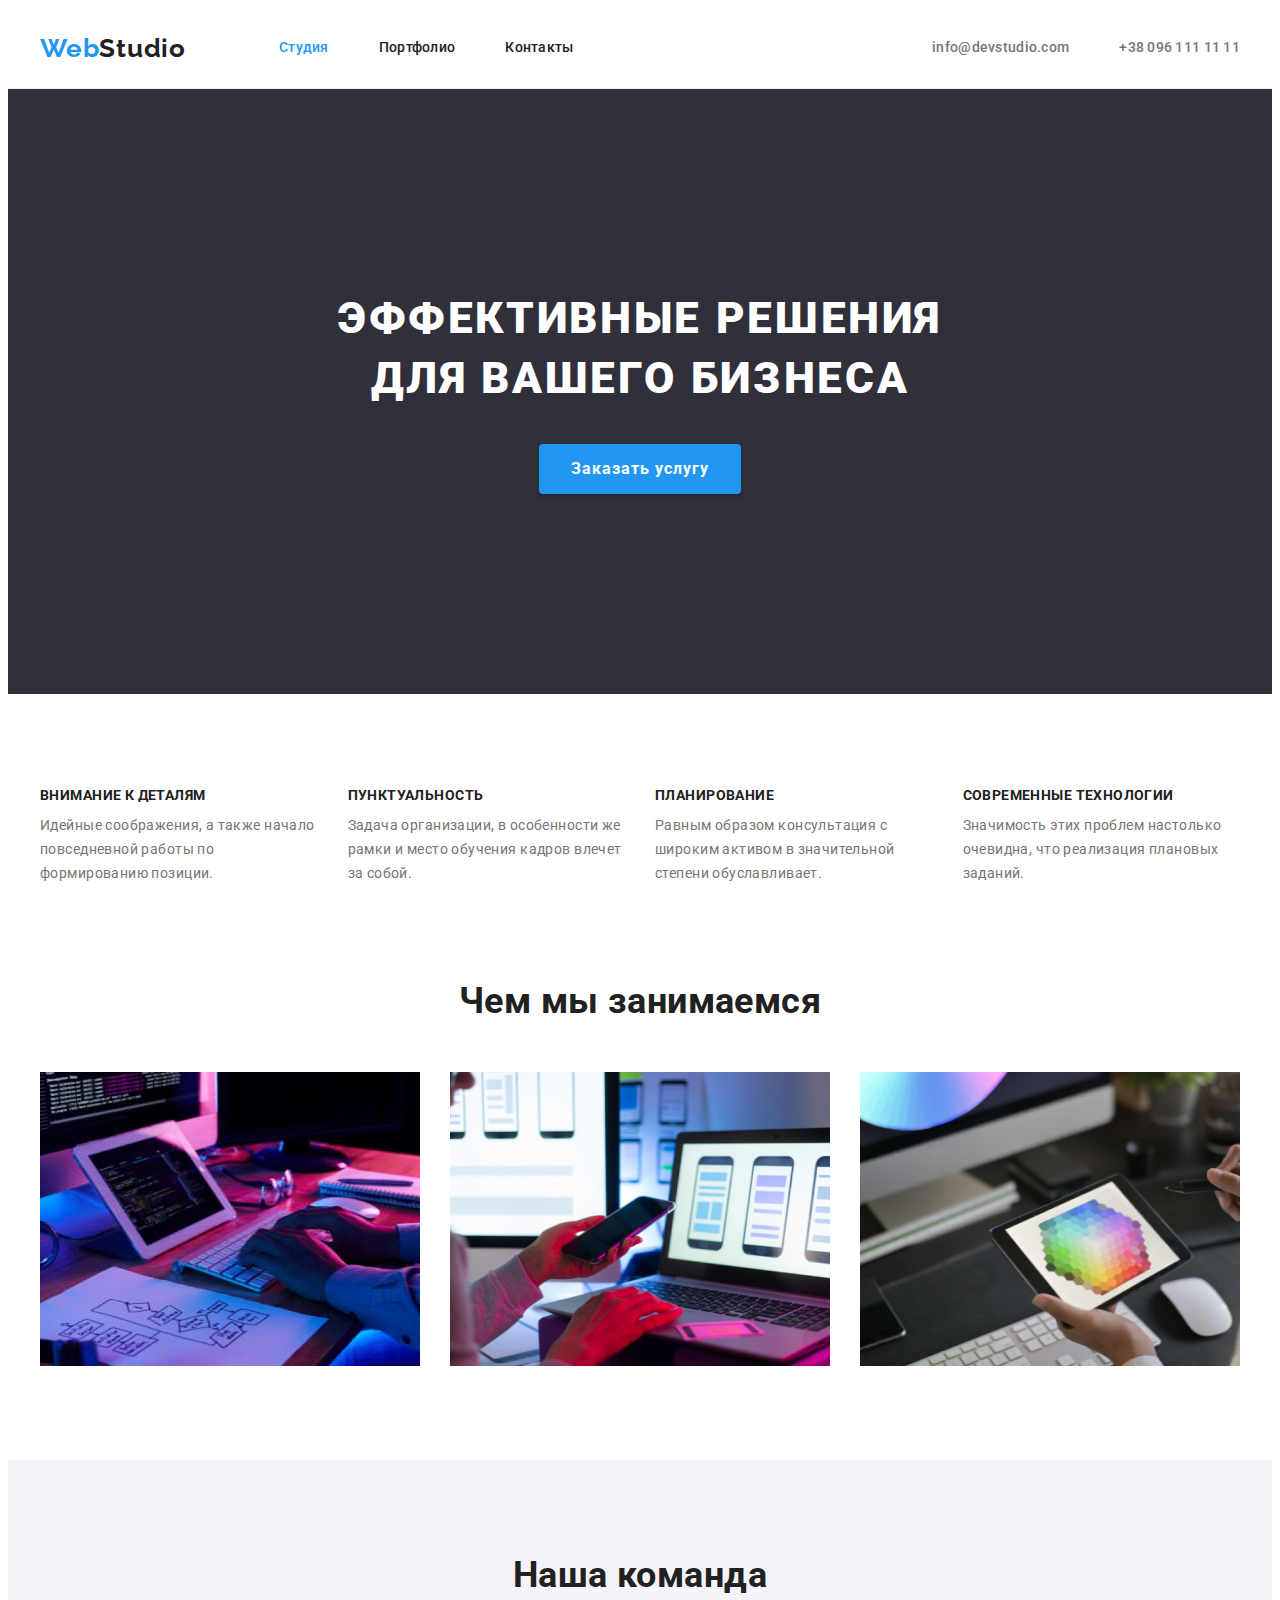
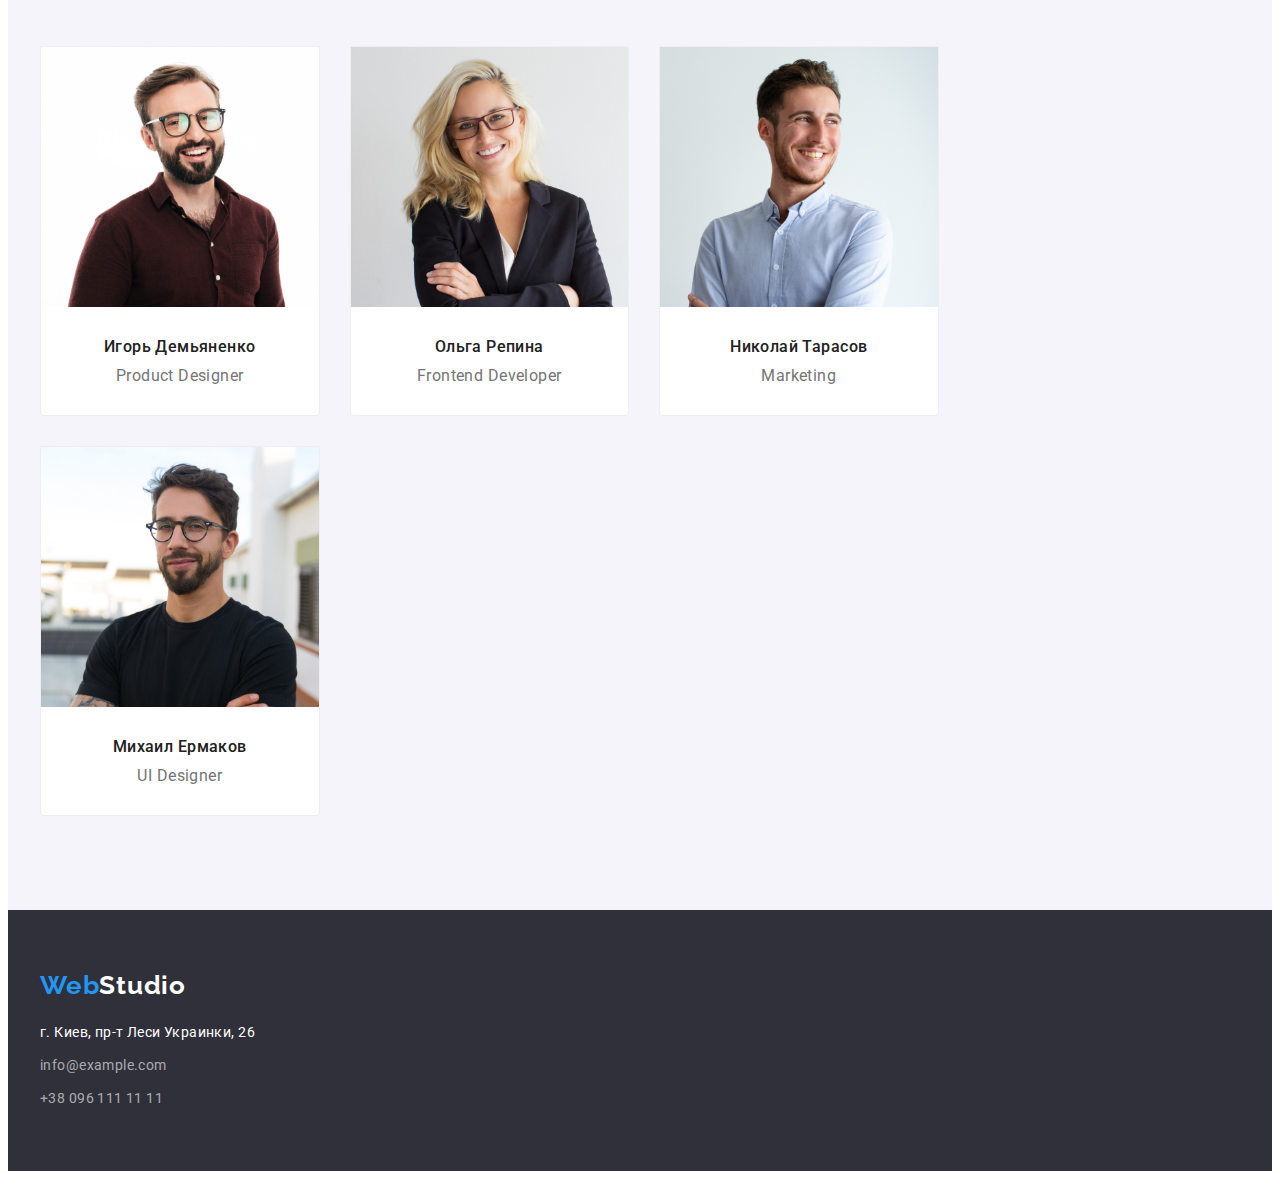
==== index.html @ ff9bd420 "копия ДЗ-3" ====
<!DOCTYPE html>
<html lang="ru">
  <head>
    <meta charset="UTF-8" />
    <meta http-equiv="X-UA-Compatible" content="IE=edge" />
    <meta name="viewport" content="width=device-width, initial-scale=1.0" />
    <title>WebStudio</title>
    <link rel="preconnect" href="https://fonts.googleapis.com" />
    <link rel="preconnect" href="https://fonts.gstatic.com" crossorigin />
    <link
      rel="stylesheet"
      href="https://cdnjs.cloudflare.com/ajax/libs/modern-normalize/1.1.0/modern-normalize.min.css"
      integrity="sha512-wpPYUAdjBVSE4KJnH1VR1HeZfpl1ub8YT/NKx4PuQ5NmX2tKuGu6U/JRp5y+Y8XG2tV+wKQpNHVUX03MfMFn9Q=="
      crossorigin="anonymous"
      referrerpolicy="no-referrer"
    />
    <link
      href="https://fonts.googleapis.com/css2?family=Raleway:wght@700&family=Roboto:wght@400;500;700;900&display=swap"
      rel="stylesheet"
    />

    <link rel="stylesheet" href="./css/styles.css" />
  </head>

  <body>
    <!--Шапка сайта-->

    <header class="header">
      <div class="container header-container">
        <nav class="nav-nav">
          <a class="link logo logo-header" href="/"
            >Web<span class="curent-black">Studio</span></a
          >

          <ul class="list nav-list">
            <li class="nav-item">
              <a class="link nav-link curent-blue-link" href="">Студия </a>
            </li>
            <li class="nav-item">
              <a class="link nav-link" href="./portfolio.html">Портфолио</a>
            </li>
            <li class="nav-item">
              <a class="link nav-link" href="">Контакты</a>
            </li>
          </ul>
        </nav>
        <div class="header-connect">
          <ul class="list contact-list">
            <li class="contact-item nav-item">
              <a
                class="link nav-link contact-link"
                href="mailto:info@devstudio.com"
                >info@devstudio.com</a
              >
            </li>
            <li class="contact-item nav-item">
              <a class="link nav-link contact-link" href="tel:+380961111111"
                >+38 096 111 11 11</a
              >
            </li>
          </ul>
        </div>
      </div>
    </header>
    <main>
      <!--Герой-->

      <section class="hero">
        <div class="container">
          <h1 class="hero-title">Эффективные решения для вашего бизнеса</h1>
          <button class="hero-btn" type="button">Заказать услугу</button>
        </div>
      </section>

      <!--Миссия компании-->
      <section class="section company">
        <div class="container">
          <h2 class="visually-hidden">Миссия компании</h2>

          <ul class="list company-list">
            <li class="about-item">
              <h3 class="about-item-title">Внимание к деталям</h3>
              <p class="-about-item-text">
                Идейные соображения, а также начало повседневной работы по
                формированию позиции.
              </p>
            </li>
            <li class="about-item">
              <h3 class="about-item-title">Пунктуальность</h3>
              <p class="about-item-text">
                Задача организации, в особенности же рамки и место обучения
                кадров влечет за собой.
              </p>
            </li>
            <li class="about-item">
              <h3 class="about-item-title">Планирование</h3>
              <p class="about-item-text">
                Равным образом консультация с широким активом в значительной
                степени обуславливает.
              </p>
            </li>
            <li class="about-item">
              <h3 class="about-item-title">Современные технологии</h3>
              <p class="about-item-text">
                Значимость этих проблем настолько очевидна, что реализация
                плановых заданий.
              </p>
            </li>
          </ul>
        </div>
      </section>

      <!--Чем занимается компания-->

      <section class="section engaged">
        <div class="container">
          <h2 class="section-title">Чем мы занимаемся</h2>
          <ul class="list engaged-list">
            <li class="engaged-item">
              <img
                src="img/work1.jpg"
                alt="Десктопные приложения"
                width="370"
                height="294"
              />
            </li>
            <li class="engaged-item">
              <img
                src="img/work2.jpg"
                alt="Мобильные приложения"
                width="370"
                height="294"
              />
            </li>
            <li class="engaged-item">
              <img
                src="img/work3.jpg"
                alt="Дизайнерские решения"
                width="370"
                height="294"
              />
            </li>
          </ul>
        </div>
      </section>

      <!--Команда компании-->

      <section class="section team">
        <div class="container">
          <h2 class="section-title">Наша команда</h2>
          <ul class="list team-list">
            <li class="team-item">
              <img
                src="img/team1.jpg"
                alt="Фото Игорь Демьяненко Продукт дизайнер"
                width="270"
                height="260"
              />
              <h3 class="team-title">Игорь Демьяненко</h3>
              <p class="team-position">Product Designer</p>
            </li>
            <li class="team-item">
              <img
                src="img/team2.jpg"
                alt="Фото Ольга Репина Frontend разработчик"
                width="270"
                height="260"
              />
              <h3 class="team-title">Ольга Репина</h3>
              <p class="team-position">Frontend Developer</p>
            </li>
            <li class="team-item">
              <img
                src="img/team3.jpg"
                alt="Фото Николай Тарасов Маркетолог"
                width="270"
                height="260"
              />
              <h3 class="team-title">Николай Тарасов</h3>
              <p class="team-position">Marketing</p>
            </li>
            <li class="team-item">
              <img
                src="img/team4.jpg"
                alt="Фото Михаил Ермаков Дизайнер"
                width="270"
                height="260"
              />
              <h3 class="team-title">Михаил Ермаков</h3>
              <p class="team-position">UI Designer</p>
            </li>
          </ul>
        </div>
      </section>
    </main>

    <!--Футеер-->
    <footer class="footer">
      <div class="container">
        <a class="link logo logo-footer" href="/"
          >Web<span class="curent-white">Studio</span></a
        >
        <address>
          <ul class="list footer-list">
            <li class="footer-item">
              <a
                class="link footer-adress"
                href="https://goo.gl/maps/8PutpgiXUtzB3WPD6"
                target="_blank"
                rel="noreferrer noopener"
              >
                г. Киев, пр-т Леси Украинки, 26
              </a>
            </li>
            <li class="footer-item">
              <a
                class="link footer-adress link-footer"
                href="mailto:info@example.com"
                >info@example.com</a
              >
            </li>
            <li class="footer-item">
              <a class="link footer-adress link-footer" href="tel:+380961111111"
                >+38 096 111 11 11</a
              >
            </li>
          </ul>
        </address>
      </div>
    </footer>
  </body>
</html>
---- css/styles.css ----
/* =====styles======*/
:root {
  --maim-color: #212121;
  --alt-color: #2196f3;
  --heder-color: #ffffff;
  --description-color: #757575;
  --background-hero: #2f303a;
  --background-team: #f5f4fa;
  --background-footer: #2f303a;
  --link-footer: rgba(255, 255, 255, 0.6);
  --border-color: #eeeeee;
  --header-border: #ececec;
  --box-shadow:rgba(0, 0, 0, 0.15);
  --box-shadow-btm: 0px 3px 1px rgba(0, 0, 0, 0.1), 0px 1px 2px rgba(0, 0, 0, 0.08), 0px 2px 2px rgba(0, 0, 0, 0.12);
---filter-btm:#F5F4FA;
}

body {
  font-family: "Roboto", sans-serif;
  background-color: var(--heder-color);
  font-weight: normal;
  font-size: 14px;
  line-height: 1.71;
  letter-spacing: 0.03em;
  color: var(--description-color);
}
p,
h1,
h2,
h3,
h4,
h5,
h6 {
  margin: 0;
}
ul {
  margin: 0;
  padding: 0;
}
img {
  display: block;
  width: 100%;
}

address {
  font-style: inherit;
}
.list {
  list-style: none;
}
.link {
  text-decoration: none;
}
.visually-hidden {
  position: absolute;
  white-space: nowrap;
  width: 1px;
  height: 1px;
  overflow: hidden;
  border: 0;
  padding: 0;
  clip: rect(0 0 0 0);
  clip-path: inset(50%);
  margin: -1px;
}

.container {
  width: 1200px;
  padding-left: 15px;
  padding-right: 15px;
  margin: 0 auto;
}
/* ================Хедер===================== */
.header {
  border-bottom: 1px solid var(--header-border);
}
.logo {
  font-family: "Raleway";
  font-weight: 700;
  font-size: 26px;
  line-height: 1.19;
  letter-spacing: 0.03em;
  color: var(--alt-color);
}
.header-container {
  display: flex;
  align-items: center;
}
.header-connect {
  margin-left: auto;
}
.nav-nav {
  display: flex;
  align-items: center;
}
.nav-list {
  display: flex;
  align-items: center;
}
.contact-list {
  display: flex;
  align-items: center;
}
.logo-header {
  margin-right: 93px;
}
.nav-item:not(:last-child) {
  margin-right: 50px;
}


.curent-black {
  color: var(--maim-color);
}
.nav-link {
  font-weight: 500;
  font-size: 14px;
  line-height: 1.14;
  letter-spacing: 0.02em;
  color: var(--maim-color);
  padding-top: 32px;
  padding-bottom: 32px;
  display: block;
}
.curent-blue-link {
  color: var(--alt-color);
}

.nav-link:hover,
.nav-link:focus,
.nav-link:active {
  color: var(--alt-color);
}
.contact-link {
  color: var(--description-color);
}
.contact-link:hover,
.contact-link:focus {
  color: var(--alt-color);
}

/* ============= Герой ВебСтудия =============*/
.hero {
  background: var(--background-hero);
  padding-top: 200px;
  padding-bottom: 200px;
  text-align: center;
}
.hero-title {
  font-weight: 900;
  font-size: 44px;
  line-height: 1.36;
  text-align: center;
  letter-spacing: 0.06em;
  text-transform: uppercase;
  color: var(--heder-color);
  max-width: 696px;
  height: 120px;
  margin: 0 auto;
}
.hero-btn {
  font-family: inherit;
  font-weight: 700;
  font-size: 16px;
  line-height: 1.88;
  letter-spacing: 0.06em;
  color: var(--heder-color);
  background-color: var(--alt-color);
  cursor: pointer;
  margin-top: 35px;
  border: none;
  border-radius: 4px;
  box-shadow: 0px 4px 4px var(--box-shadow);
  padding: 10px 32px;
}
.hero-btn:hover,
.hero-btn:focus {
  color: var(--description-color);
}
/* ============= Миссия компании==================*/

.section {
  padding-top: 94px;
  padding-bottom: 94px;
}
.company-list {
  display: flex;
  flex-wrap: wrap;
  margin-left: -30px;
  margin-top: -30px;
}
.about-item{
  width: calc(100% / 4 - 30px);
  margin-left: 30px;
  margin-top: 30px;
}

.about-item-title {
  font-weight: 700;
  font-size: 14px;
  line-height: 1.14;
  text-transform: uppercase;
  color: var(--maim-color);
  margin-bottom: 10px;
}

.engaged {
  padding-top: 0;
}
.engaged-list {
  display: flex;
  margin-left: -30px;
  margin-top: -30px;
  flex-wrap: wrap;
}
.engaged-item {
  width: calc(100% / 3 - 30px);
  margin-left: 30px;
  margin-top: 30px;

}

.section-title {
  font-weight: 700;
  font-size: 36px;
  line-height: 1.17;
  text-align: center;
  color: var(--maim-color);
  margin-bottom: 50px;
}
.team {
  background: var(--background-team);
}

.team-title,
.team-position {
  font-size: 16px;
  line-height: 1.19;
}
.team-title {
  font-weight: 500;
  color: var(--maim-color);
  margin-top: 30px;
}
.team-position {
  margin-top: 10px;
}
.team-list {
  display: flex;
  margin-left: -30px;
  margin-top: -30px;
  flex-wrap: wrap;
}
.team-item{
  width:calc(100% / 4 - 30px);
  margin-left: 30px;
  margin-top: 30px;
  border-radius: 0px 0px 4px 4px;
  background-color: var(--heder-color);
  border: 1px solid var(--border-color);
  padding-bottom: 30px;
  text-align: center;
}

/*================ Футер========================*/

.footer {
  background: var(--background-footer);
  padding-top: 60px;
  padding-bottom: 60px;
}
.curent-white {
  color: var(--heder-color);
}
.logo-footer {
  display: flex;
  margin-bottom: 20px;
}
.footer-adress {
  font-size: 14px;
  line-height: 1.71;
  letter-spacing: 0.03em;
  color: var(--heder-color);
  margin-bottom: 9px;
}
.link-footer {
  color: var(--link-footer);
}
.footer-adress:hover,
.footer-adress:hover {
  color: var(--alt-color);
}
.link-footer:hover,
.link-footer:focus {
  color: var(--alt-color);
}

.footer-item:not(:last-child)
{
  margin-bottom: 9px;
}

/*============ Портфолио==================*/
.filter-btm,
.btm-active {
  font-family: inherit;
  font-weight: 500;
  font-size: 16px;
  line-height: 1.63;
  letter-spacing: 0.03em;
  background: var(--heder-color);
  color: var(--maim-color);
  cursor: pointer;
  border: none;
}

.filter-btm{
width: 145px;
height: 38px;
left: 712px;
top: 174px;
background:var(---filter-btm);
border-radius: 4px;
}

.filter-btm:hover,
.filter-btm:focus,
.btm-active {
  background: var(--alt-color);
  color: var(--heder-color);
  box-shadow:var(--box-shadow-btm);
}

.portfolio-title {
  font-weight: 700;
  font-size: 18px;
  line-height: 2;
  letter-spacing: 0.06em;
  color: var(--maim-color);
  margin-bottom: 9px;
}
.portfolio-text {
  font-style: normal;
  font-size: 16px;
  line-height: 1.88;
  letter-spacing: 0.03em;
  color: var(--description-color);
}
.btm-list {
  display: flex;
justify-content: center;
  margin-bottom: 34px;
  width: 100%;
}
.btm-item-filter:not(:last-child){
  margin-right: 8px;
}
.btm-active{
width: 73px;
height: 38px;
left: 495px;
top: 174px;
border-radius: 4px;
}

.portfolio-cards-list {
  display: flex;
  flex-wrap: wrap;
  margin-top: -30px;
  margin-left: -30px;
  
}
.portfolio-cards-item {
  width: calc(100% / 3 - 30px);
  margin-top: 30px;
  margin-left: 30px;
}

.border {
  border: 1px solid var(--border-color);
  padding:20px 24px;
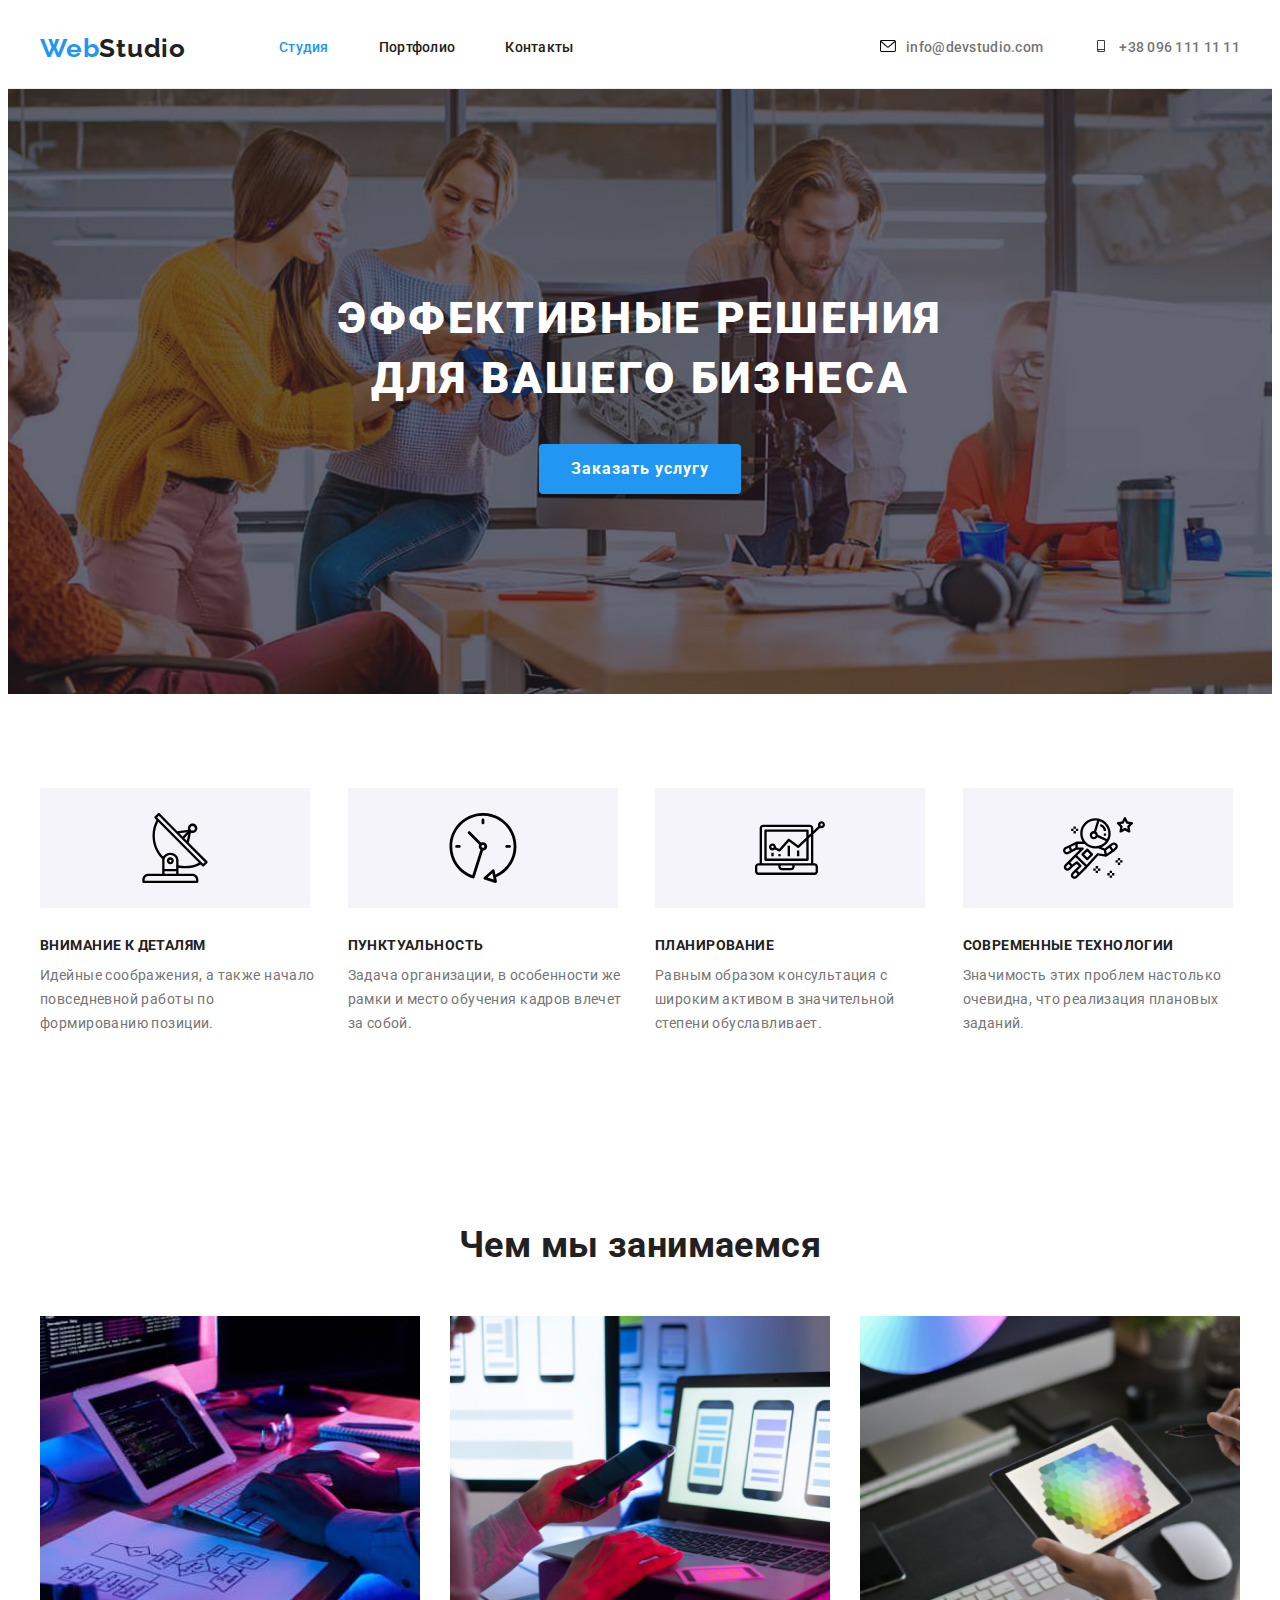
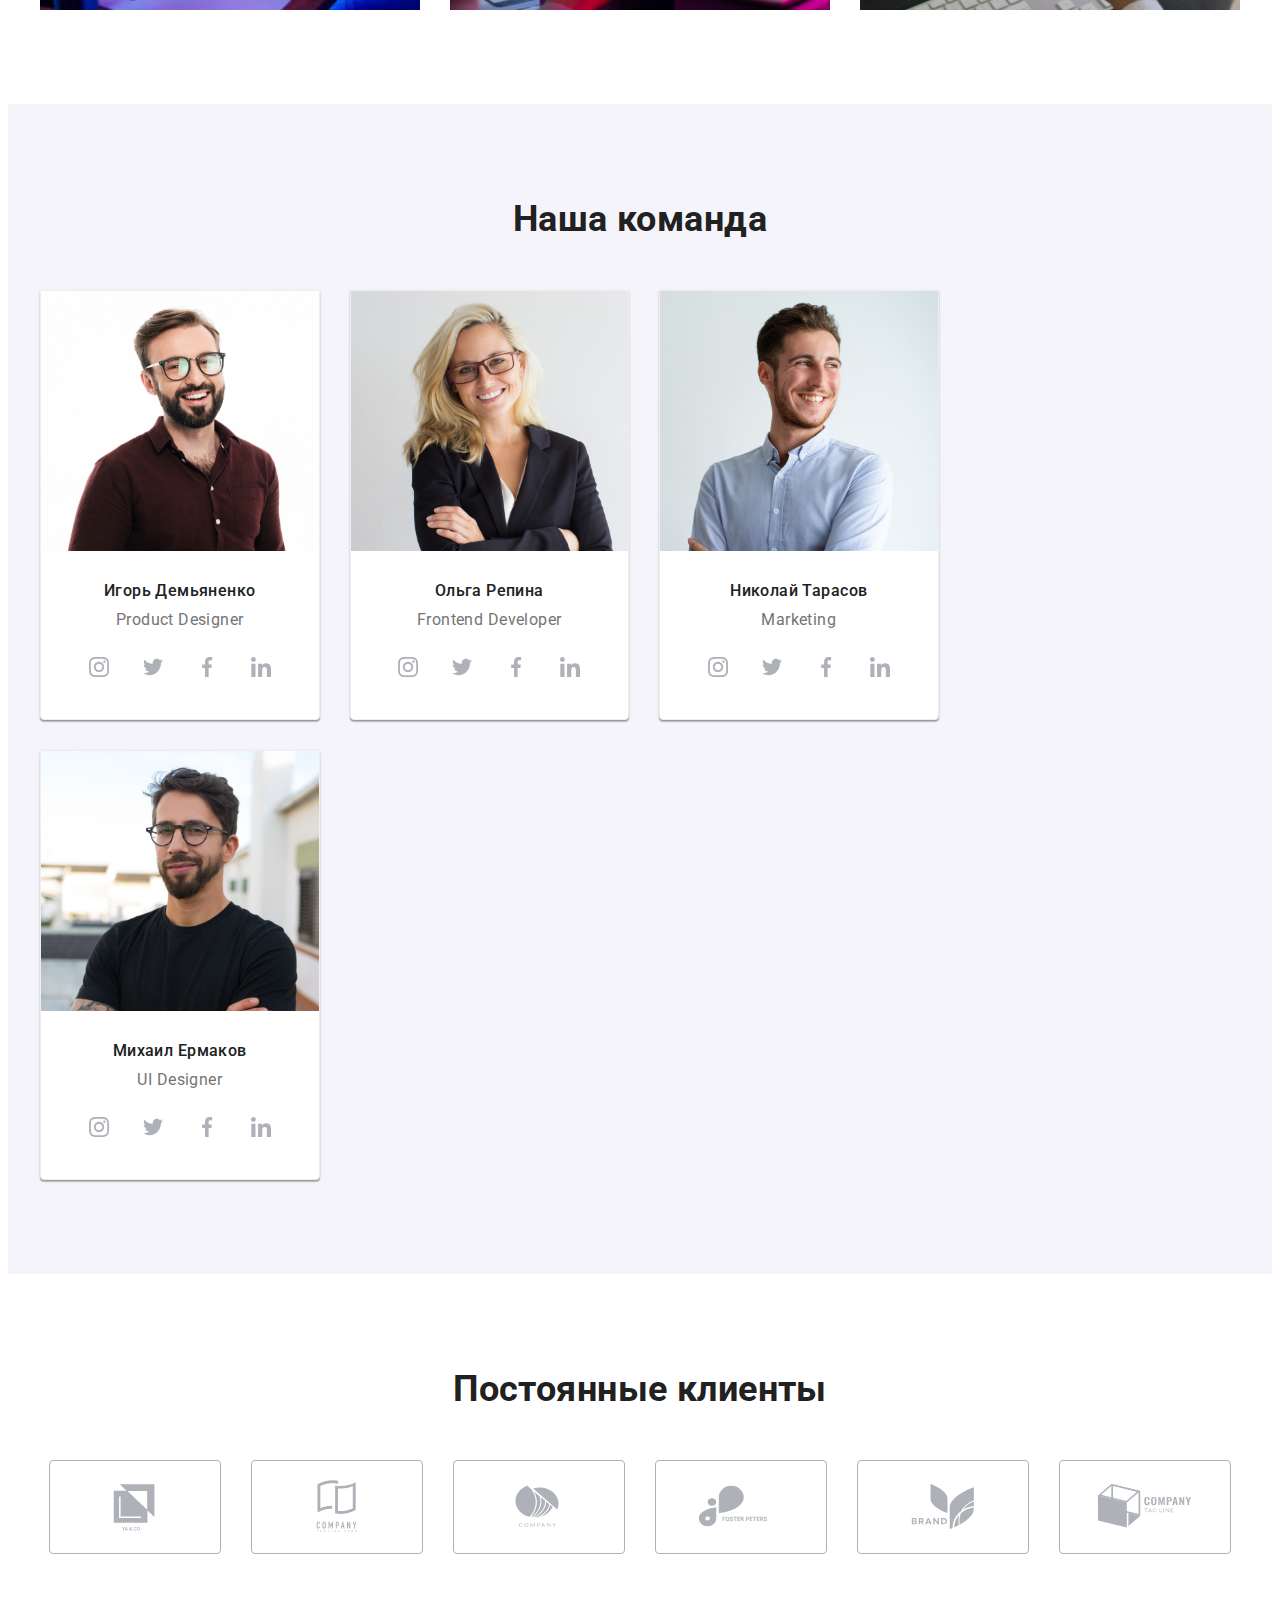
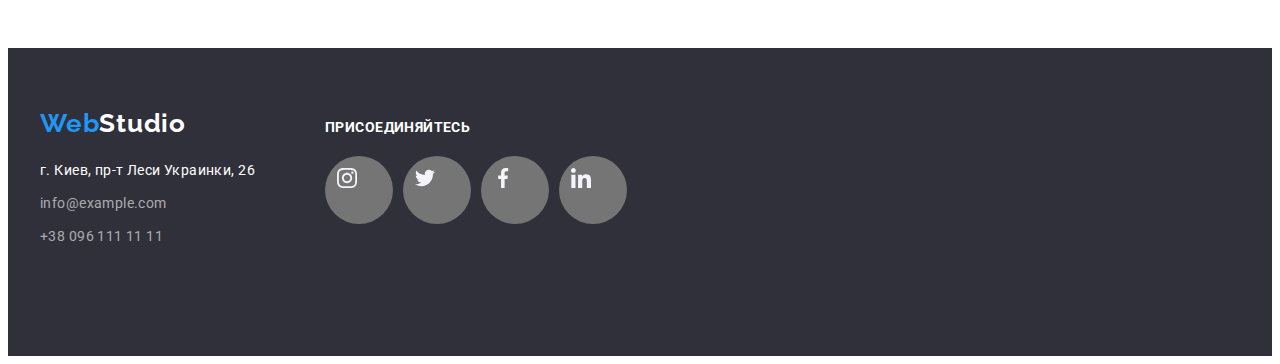
==== commit 25eaa0cd: "домашняя работа 4" ====
--- a/index.html
+++ b/index.html
@@ -31,7 +31,6 @@
           <a class="link logo logo-header" href="/"
             >Web<span class="curent-black">Studio</span></a
           >
-
           <ul class="list nav-list">
             <li class="nav-item">
               <a class="link nav-link curent-blue-link" href="">Студия </a>
@@ -44,19 +43,27 @@
             </li>
           </ul>
         </nav>
-        <div class="header-connect">
+        <div class="header-connect heder-icon-container">
           <ul class="list contact-list">
             <li class="contact-item nav-item">
               <a
                 class="link nav-link contact-link"
                 href="mailto:info@devstudio.com"
-                >info@devstudio.com</a
               >
-            </li>
+                <svg class="heder-icon-img" width="16" height="12">
+                  <use href="./img/icons.svg#icon-envelope"></use>
+                </svg>
+                info@devstudio.com
+              </a>
+            </li>
+
             <li class="contact-item nav-item">
-              <a class="link nav-link contact-link" href="tel:+380961111111"
-                >+38 096 111 11 11</a
-              >
+              <a class="link nav-link contact-link" href="tel:+380961111111">
+                <svg class="heder-icon-img" width="16" height="12">
+                  <use href="./img/icons.svg#icon-smartphone"></use>
+                </svg>
+                +38 096 111 11 11
+              </a>
             </li>
           </ul>
         </div>
@@ -79,6 +86,13 @@
 
           <ul class="list company-list">
             <li class="about-item">
+              <div class="company-img">
+                <a href="">
+                  <svg class="company-icon" width="70" height="70">
+                    <use href="./img/icons.svg#icon-antenna"></use>
+                  </svg>
+                </a>
+              </div>
               <h3 class="about-item-title">Внимание к деталям</h3>
               <p class="-about-item-text">
                 Идейные соображения, а также начало повседневной работы по
@@ -86,6 +100,13 @@
               </p>
             </li>
             <li class="about-item">
+              <div class="company-img">
+                <a href="">
+                  <svg class="company-icon" width="70" height="70">
+                    <use href="./img/icons.svg#icon-clock"></use>
+                  </svg>
+                </a>
+              </div>
               <h3 class="about-item-title">Пунктуальность</h3>
               <p class="about-item-text">
                 Задача организации, в особенности же рамки и место обучения
@@ -93,6 +114,13 @@
               </p>
             </li>
             <li class="about-item">
+              <div class="company-img">
+                <a href="">
+                  <svg class="company-icon" width="70" height="70">
+                    <use href="./img/icons.svg#icon-diagram"></use>
+                  </svg>
+                </a>
+              </div>
               <h3 class="about-item-title">Планирование</h3>
               <p class="about-item-text">
                 Равным образом консультация с широким активом в значительной
@@ -100,6 +128,13 @@
               </p>
             </li>
             <li class="about-item">
+              <div class="company-img">
+                <a href="">
+                  <svg class="company-icon" width="70" height="70">
+                    <use href="./img/icons.svg#icon-astronaut"></use>
+                  </svg>
+                </a>
+              </div>
               <h3 class="about-item-title">Современные технологии</h3>
               <p class="about-item-text">
                 Значимость этих проблем настолько очевидна, что реализация
@@ -159,6 +194,56 @@
               />
               <h3 class="team-title">Игорь Демьяненко</h3>
               <p class="team-position">Product Designer</p>
+              <ul class="list team-social-list">
+                <li class="team-social-item">
+                  <a
+                    href=""
+                    target="_blank"
+                    rel="noreferrer noopener"
+                    class="team-social-link"
+                  >
+                    <svg class="team-social-icon" width="20" height="20">
+                      <use href="./img/icons.svg#icon-instagram"></use>
+                    </svg>
+                  </a>
+                </li>
+                <li class="team-social-item">
+                  <a
+                    href=""
+                    target="_blank"
+                    rel="noreferrer noopener"
+                    class="team-social-link"
+                  >
+                    <svg class="team-social-icon" width="20" height="20">
+                      <use href="./img/icons.svg#icon-twitter"></use>
+                    </svg>
+                  </a>
+                </li>
+                <li class="team-social-item">
+                  <a
+                    href=""
+                    target="_blank"
+                    rel="noreferrer noopener"
+                    class="team-social-link"
+                  >
+                    <svg class="team-social-icon" width="20" height="20">
+                      <use href="./img/icons.svg#icon-facebook"></use>
+                    </svg>
+                  </a>
+                </li>
+                <li class="team-social-item">
+                  <a
+                    href=""
+                    target="_blank"
+                    rel="noreferrer noopener"
+                    class="team-social-link"
+                  >
+                    <svg class="team-social-icon" width="20" height="20">
+                      <use href="./img/icons.svg#icon-linkedin"></use>
+                    </svg>
+                  </a>
+                </li>
+              </ul>
             </li>
             <li class="team-item">
               <img
@@ -169,6 +254,56 @@
               />
               <h3 class="team-title">Ольга Репина</h3>
               <p class="team-position">Frontend Developer</p>
+              <ul class="list team-social-list">
+                <li class="team-social-item">
+                  <a
+                    href=""
+                    target="_blank"
+                    rel="noreferrer noopener"
+                    class="team-social-link"
+                  >
+                    <svg class="team-social-icon" width="20" height="20">
+                      <use href="./img/icons.svg#icon-instagram"></use>
+                    </svg>
+                  </a>
+                </li>
+                <li class="team-social-item">
+                  <a
+                    href=""
+                    target="_blank"
+                    rel="noreferrer noopener"
+                    class="team-social-link"
+                  >
+                    <svg class="team-social-icon" width="20" height="20">
+                      <use href="./img/icons.svg#icon-twitter"></use>
+                    </svg>
+                  </a>
+                </li>
+                <li class="team-social-item">
+                  <a
+                    href=""
+                    target="_blank"
+                    rel="noreferrer noopener"
+                    class="team-social-link"
+                  >
+                    <svg class="team-social-icon" width="20" height="20">
+                      <use href="./img/icons.svg#icon-facebook"></use>
+                    </svg>
+                  </a>
+                </li>
+                <li class="team-social-item">
+                  <a
+                    href=""
+                    target="_blank"
+                    rel="noreferrer noopener"
+                    class="team-social-link"
+                  >
+                    <svg class="team-social-icon" width="20" height="20">
+                      <use href="./img/icons.svg#icon-linkedin"></use>
+                    </svg>
+                  </a>
+                </li>
+              </ul>
             </li>
             <li class="team-item">
               <img
@@ -179,6 +314,56 @@
               />
               <h3 class="team-title">Николай Тарасов</h3>
               <p class="team-position">Marketing</p>
+              <ul class="list team-social-list">
+                <li class="team-social-item">
+                  <a
+                    href=""
+                    target="_blank"
+                    rel="noreferrer noopener"
+                    class="team-social-link"
+                  >
+                    <svg class="team-social-icon" width="20" height="20">
+                      <use href="./img/icons.svg#icon-instagram"></use>
+                    </svg>
+                  </a>
+                </li>
+                <li class="team-social-item">
+                  <a
+                    href=""
+                    target="_blank"
+                    rel="noreferrer noopener"
+                    class="team-social-link"
+                  >
+                    <svg class="team-social-icon" width="20" height="20">
+                      <use href="./img/icons.svg#icon-twitter"></use>
+                    </svg>
+                  </a>
+                </li>
+                <li class="team-social-item">
+                  <a
+                    href=""
+                    target="_blank"
+                    rel="noreferrer noopener"
+                    class="team-social-link"
+                  >
+                    <svg class="team-social-icon" width="20" height="20">
+                      <use href="./img/icons.svg#icon-facebook"></use>
+                    </svg>
+                  </a>
+                </li>
+                <li class="team-social-item">
+                  <a
+                    href=""
+                    target="_blank"
+                    rel="noreferrer noopener"
+                    class="team-social-link"
+                  >
+                    <svg class="team-social-icon" width="20" height="20">
+                      <use href="./img/icons.svg#icon-linkedin"></use>
+                    </svg>
+                  </a>
+                </li>
+              </ul>
             </li>
             <li class="team-item">
               <img
@@ -189,6 +374,135 @@
               />
               <h3 class="team-title">Михаил Ермаков</h3>
               <p class="team-position">UI Designer</p>
+              <ul class="list team-social-list">
+                <li class="team-social-item">
+                  <a
+                    href=""
+                    target="_blank"
+                    rel="noreferrer noopener"
+                    class="team-social-link"
+                  >
+                    <svg class="team-social-icon" width="20" height="20">
+                      <use href="./img/icons.svg#icon-instagram"></use>
+                    </svg>
+                  </a>
+                </li>
+                <li class="team-social-item">
+                  <a
+                    href=""
+                    target="_blank"
+                    rel="noreferrer noopener"
+                    class="team-social-link"
+                  >
+                    <svg class="team-social-icon" width="20" height="20">
+                      <use href="./img/icons.svg#icon-twitter"></use>
+                    </svg>
+                  </a>
+                </li>
+                <li class="team-social-item">
+                  <a
+                    href=""
+                    target="_blank"
+                    rel="noreferrer noopener"
+                    class="team-social-link"
+                  >
+                    <svg class="team-social-icon" width="20" height="20">
+                      <use href="./img/icons.svg#icon-facebook"></use>
+                    </svg>
+                  </a>
+                </li>
+                <li class="team-social-item">
+                  <a
+                    href=""
+                    target="_blank"
+                    rel="noreferrer noopener"
+                    class="team-social-link"
+                  >
+                    <svg class="team-social-icon" width="20" height="20">
+                      <use href="./img/icons.svg#icon-linkedin"></use>
+                    </svg>
+                  </a>
+                </li>
+              </ul>
+            </li>
+          </ul>
+        </div>
+      </section>
+      <section class="section clients">
+        <div class="container">
+          <h2 class="section-title">Постоянные клиенты</h2>
+          <ul class="list clients-list">
+            <li class="clients-item">
+              <a
+                href=""
+                target="_blank"
+                rel="noreferrer noopener"
+                class="clients-social-link"
+              >
+                <svg class="clients-social-icon" width="106" height="60">
+                  <use href="./img/icons.svg#icon-Logo"></use>
+                </svg>
+              </a>
+            </li>
+            <li class="clients-item">
+              <a
+                href=""
+                target="_blank"
+                rel="noreferrer noopener"
+                class="clients-social-link"
+              >
+                <svg class="clients-social-icon" width="106" height="60">
+                  <use href="./img/icons.svg#icon-Logo-1"></use>
+                </svg>
+              </a>
+            </li>
+            <li class="clients-item">
+              <a
+                href=""
+                target="_blank"
+                rel="noreferrer noopener"
+                class="clients-social-link"
+              >
+                <svg class="clients-social-icon" width="106" height="60">
+                  <use href="./img/icons.svg#icon-Logo-2"></use>
+                </svg>
+              </a>
+            </li>
+            <li class="clients-item">
+              <a
+                href=""
+                target="_blank"
+                rel="noreferrer noopener"
+                class="clients-social-link"
+              >
+                <svg class="clients-social-icon" width="106" height="60">
+                  <use href="./img/icons.svg#icon-Logo-3"></use>
+                </svg>
+              </a>
+            </li>
+            <li class="clients-item">
+              <a
+                href=""
+                target="_blank"
+                rel="noreferrer noopener"
+                class="clients-social-link"
+              >
+                <svg class="clients-social-icon" width="106" height="60">
+                  <use href="./img/icons.svg#icon-Logo-4"></use>
+                </svg>
+              </a>
+            </li>
+            <li class="clients-item">
+              <a
+                href=""
+                target="_blank"
+                rel="noreferrer noopener"
+                class="clients-social-link"
+              >
+                <svg class="clients-social-icon" width="106" height="60">
+                  <use href="./img/icons.svg#icon-Logo-5"></use>
+                </svg>
+              </a>
             </li>
           </ul>
         </div>
@@ -198,35 +512,94 @@
     <!--Футеер-->
     <footer class="footer">
       <div class="container">
-        <a class="link logo logo-footer" href="/"
-          >Web<span class="curent-white">Studio</span></a
-        >
-        <address>
-          <ul class="list footer-list">
-            <li class="footer-item">
-              <a
-                class="link footer-adress"
-                href="https://goo.gl/maps/8PutpgiXUtzB3WPD6"
-                target="_blank"
-                rel="noreferrer noopener"
-              >
-                г. Киев, пр-т Леси Украинки, 26
-              </a>
-            </li>
-            <li class="footer-item">
-              <a
-                class="link footer-adress link-footer"
-                href="mailto:info@example.com"
-                >info@example.com</a
-              >
-            </li>
-            <li class="footer-item">
-              <a class="link footer-adress link-footer" href="tel:+380961111111"
-                >+38 096 111 11 11</a
-              >
-            </li>
-          </ul>
-        </address>
+        <div class="wrap">
+          <div class="footer-left">
+            <a class="link logo logo-footer" href="/"
+              >Web<span class="curent-white">Studio</span></a
+            >
+            <address>
+              <ul class="list footer-list social-wrap-list">
+                <li class="footer-item">
+                  <a
+                    class="link footer-adress"
+                    href="https://goo.gl/maps/8PutpgiXUtzB3WPD6"
+                    target="_blank"
+                    rel="noreferrer noopener"
+                  >
+                    г. Киев, пр-т Леси Украинки, 26
+                  </a>
+                </li>
+                <li class="footer-item">
+                  <a
+                    class="link footer-adress link-footer"
+                    href="mailto:info@example.com"
+                    >info@example.com</a
+                  >
+                </li>
+                <li class="footer-item">
+                  <a
+                    class="link footer-adress link-footer"
+                    href="tel:+380961111111"
+                    >+38 096 111 11 11</a
+                  >
+                </li>
+              </ul>
+            </address>
+          </div>
+          <div class="footer-right">
+            <h2 class="footer-social-text">присоединяйтесь</h2>
+            <ul class="list footer-social-list">
+              <li class="footer-social-item">
+                <a
+                  href=""
+                  target="_blank"
+                  rel="noreferrer noopener"
+                  class="footer-social-link"
+                >
+                  <svg class="footer-social-icon" width="20" height="20">
+                    <use href="./img/icons.svg#icon-instagram"></use>
+                  </svg>
+                </a>
+              </li>
+              <li class="footer-social-item">
+                <a
+                  href=""
+                  target="_blank"
+                  rel="noreferrer noopener"
+                  class="footer-social-link"
+                >
+                  <svg class="footer-social-icon" width="20" height="20">
+                    <use href="./img/icons.svg#icon-twitter"></use>
+                  </svg>
+                </a>
+              </li>
+              <li class="footer-social-item">
+                <a
+                  href=""
+                  target="_blank"
+                  rel="noreferrer noopener"
+                  class="footer-social-link"
+                >
+                  <svg class="footer-social-icon" width="20" height="20">
+                    <use href="./img/icons.svg#icon-facebook"></use>
+                  </svg>
+                </a>
+              </li>
+              <li class="footer-social-item">
+                <a
+                  href=""
+                  target="_blank"
+                  rel="noreferrer noopener"
+                  class="footer-social-link"
+                >
+                  <svg class="footer-social-icon" width="20" height="20">
+                    <use href="./img/icons.svg#icon-linkedin"></use>
+                  </svg>
+                </a>
+              </li>
+            </ul>
+          </div>
+        </div>
       </div>
     </footer>
   </body>
--- a/css/styles.css
+++ b/css/styles.css
@@ -12,7 +12,11 @@
   --header-border: #ececec;
   --box-shadow:rgba(0, 0, 0, 0.15);
   --box-shadow-btm: 0px 3px 1px rgba(0, 0, 0, 0.1), 0px 1px 2px rgba(0, 0, 0, 0.08), 0px 2px 2px rgba(0, 0, 0, 0.12);
----filter-btm:#F5F4FA;
+  --box-shadow-team: 0px 1px 3px rgba(0, 0, 0, 0.12), 0px 1px 1px rgba(0, 0, 0, 0.14), 0px 2px 1px rgba(0, 0, 0, 0.2);
+  --filter-btm:#F5F4FA;
+  --box-shadow-cards:0px 1px 1px rgba(0, 0, 0, 0.12), 0px 4px 4px rgba(0, 0, 0, 0.06), 1px 4px 6px rgba(0, 0, 0, 0.16);
+  --fill-cocial: #AFB1B8;
+  --footer-social:#f5f4fa;
 }
 
 body {
@@ -133,11 +137,29 @@
 }
 .contact-link {
   color: var(--description-color);
-}
+  display: flex;
+}
+
 .contact-link:hover,
-.contact-link:focus {
-  color: var(--alt-color);
-}
+.contact-link:focus
+ {
+color: var(--alt-color);
+}
+.nav-link:hover .heder-icon-img,
+.nav-link:focus .heder-icon-img {
+  fill: var(--alt-color);
+}
+
+.heder-icon-container{
+ display: flex;
+margin-left: auto;
+}
+
+.heder-icon-img{
+  display: flex;
+  margin-right: 10px;
+}
+
 
 /* ============= Герой ВебСтудия =============*/
 .hero {
@@ -145,6 +167,13 @@
   padding-top: 200px;
   padding-bottom: 200px;
   text-align: center;
+  background-image:linear-gradient(
+    rgba(47, 48, 58, 0.4),
+    rgba(47, 48, 58, 0.4)), 
+    url(../img/hero-bg.jpg);
+    background-repeat: no-repeat;
+    background-position: center;
+    background-size: cover;
 }
 .hero-title {
   font-weight: 900;
@@ -203,7 +232,24 @@
   color: var(--maim-color);
   margin-bottom: 10px;
 }
-
+.company-img{
+height: 120px;
+width: 270px;
+display: flex;
+justify-content: center;
+ align-items: center;
+margin-bottom: 30px;
+background-color:var(--filter-btm)
+}
+.company-icon{
+  display: flex;
+justify-content: center;
+}
+
+
+
+
+* ============= Чем мы занимаемся==================*/
 .engaged {
   padding-top: 0;
 }
@@ -244,12 +290,14 @@
 }
 .team-position {
   margin-top: 10px;
+  margin-bottom: 16px;
 }
 .team-list {
   display: flex;
   margin-left: -30px;
   margin-top: -30px;
   flex-wrap: wrap;
+  
 }
 .team-item{
   width:calc(100% / 4 - 30px);
@@ -260,7 +308,67 @@
   border: 1px solid var(--border-color);
   padding-bottom: 30px;
   text-align: center;
-}
+  box-shadow:var(--box-shadow-team)
+}
+.team-social-list{
+  display: flex;
+  justify-content: center;
+}
+.team-social-item + .team-social-item{
+  margin-left: 10px;
+}
+.team-social-link{
+  width: 44px;
+  height: 44px;
+  background-color: var(--heder-color);
+  display: flex;
+  justify-content: center;
+  align-items: center;
+  border-radius: 50%;
+}
+.team-social-icon{
+  fill:var(--fill-cocial);
+}
+.team-social-link:hover,
+.team-social-link:focus{
+  background-color: var(--alt-color);
+}
+.team-social-link:hover .team-social-icon,
+.team-social-link:focus .team-social-icon{
+  fill: var(--heder-color);
+}
+/*==============Постоянные клиенты=====================*/
+
+.clients-list{
+  display: flex;
+  justify-content: center;
+}
+.clients-social-link{
+width: 170px;
+height: 92px;
+border: 1px solid var(--fill-cocial);
+border-radius: 4px;
+display: flex;
+justify-content: center;
+align-items: center;
+}
+
+.clients-item + .clients-item {
+  margin-left: 30px;
+}
+.clients-social-icon{
+  fill:var(--fill-cocial);
+}
+.clients-social-link:hover,
+.clients-social-link:focus{
+  background-color: var(--heder-color);
+    border: 1px solid var(--alt-color);
+}
+.clients-social-link:hover .clients-social-icon,
+.clients-social-link:focus .clients-social-icon{
+  fill:var(--alt-color);
+}
+
 
 /*================ Футер========================*/
 
@@ -294,10 +402,59 @@
 .link-footer:focus {
   color: var(--alt-color);
 }
-
 .footer-item:not(:last-child)
 {
   margin-bottom: 9px;
+}
+
+.wrap{
+  display: flex;
+  align-items: baseline;
+}
+.footer-right{
+  margin-left: 70px;
+  margin-bottom: 72px;
+}
+
+.footer-social-text{
+    font-weight: 700;
+    font-size: 14px;
+    line-height: 1.14;
+    letter-spacing: 0.03em;
+    text-transform: uppercase;
+    margin-bottom: 20px;
+    color: var(--heder-color);
+}
+
+.footer-social-list{
+  display: flex;
+  justify-content: center;
+  align-items: center;
+  list-style: none;
+  padding: 0px;
+}
+
+
+.footer-social-link{
+   display: block;
+  width: 44px;
+  height: 44px;
+  padding: 12px;
+  background-color:var(--description-color);
+  justify-content:center;
+  align-items: center;
+  border-radius: 50%;
+}
+.footer-social-item:not(:first-child){
+  margin-left: 10px;
+}
+
+.footer-social-icon{
+  fill:var(--footer-social);
+}
+.footer-social-link:hover,
+.footer-social-link:focus{
+  background-color:var(--alt-color);
 }
 
 /*============ Портфолио==================*/
@@ -330,6 +487,10 @@
   color: var(--heder-color);
   box-shadow:var(--box-shadow-btm);
 }
+.portfolio-cards-item:hover,
+.portfolio-cards-item:focus{
+  box-shadow:var(--box-shadow-cards);
+}
 
 .portfolio-title {
   font-weight: 700;
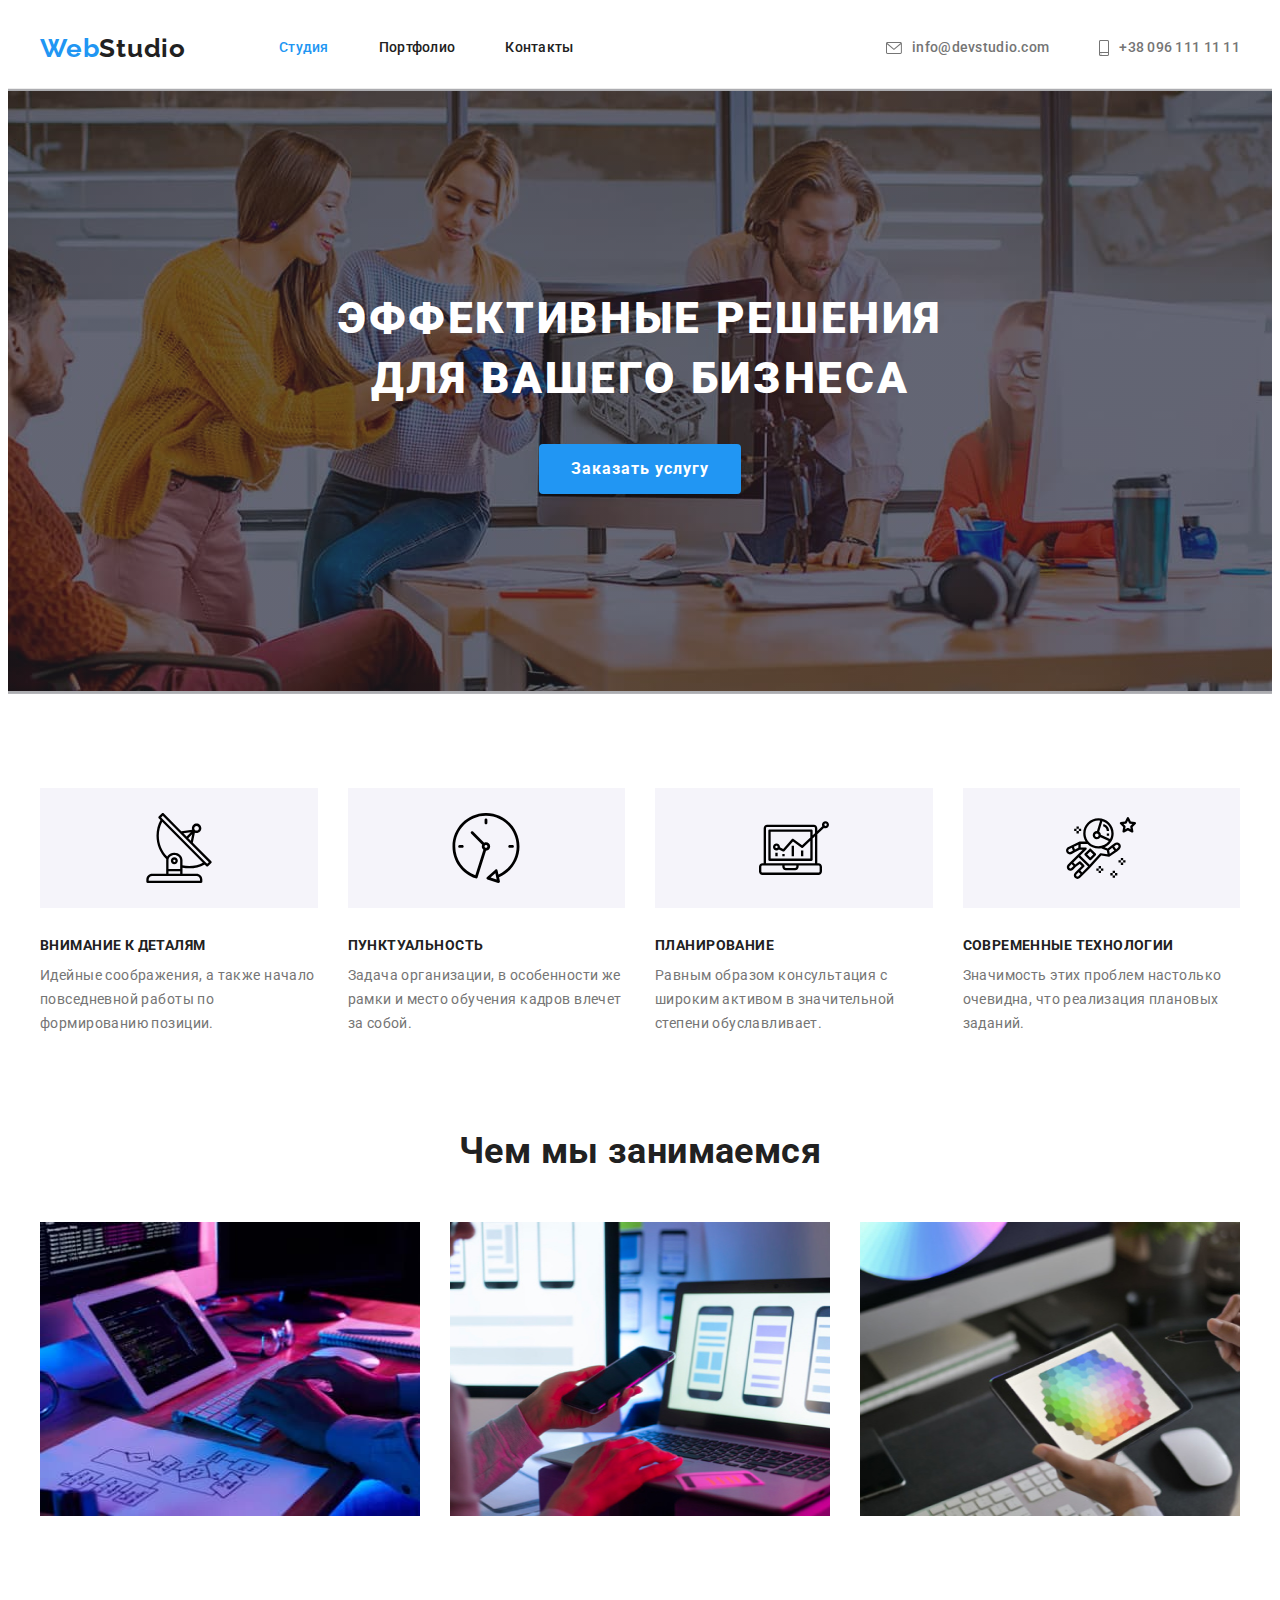
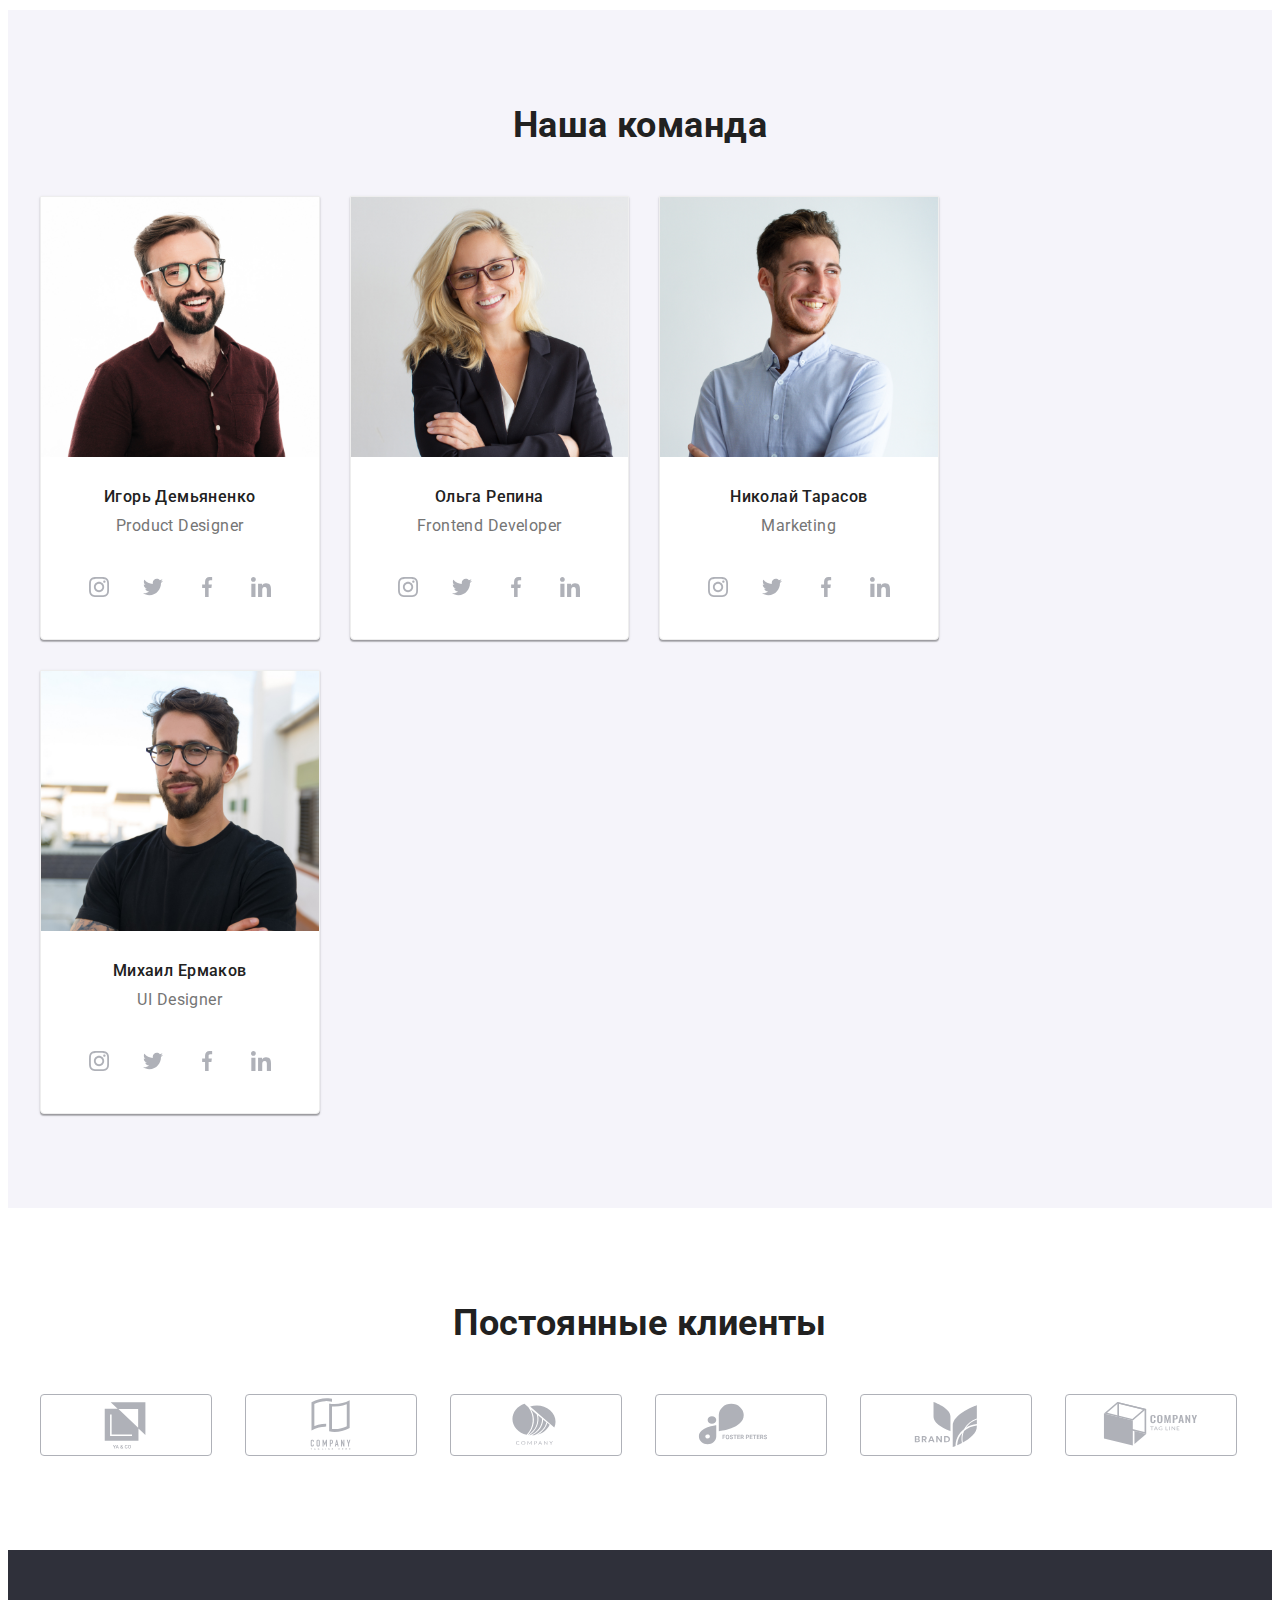
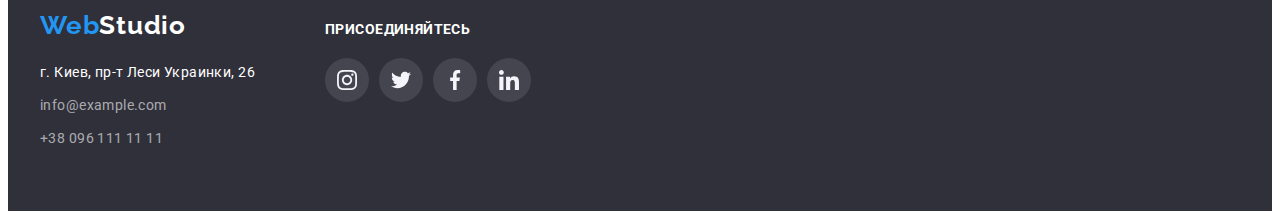
==== commit feb57725: "доработка замечаний1" ====
--- a/index.html
+++ b/index.html
@@ -46,10 +46,7 @@
         <div class="header-connect heder-icon-container">
           <ul class="list contact-list">
             <li class="contact-item nav-item">
-              <a
-                class="link nav-link contact-link"
-                href="mailto:info@devstudio.com"
-              >
+              <a class="link nav-link" href="mailto:info@devstudio.com">
                 <svg class="heder-icon-img" width="16" height="12">
                   <use href="./img/icons.svg#icon-envelope"></use>
                 </svg>
@@ -58,8 +55,8 @@
             </li>
 
             <li class="contact-item nav-item">
-              <a class="link nav-link contact-link" href="tel:+380961111111">
-                <svg class="heder-icon-img" width="16" height="12">
+              <a class="link nav-link" href="tel:+380961111111">
+                <svg class="heder-icon-img" width="10" height="16">
                   <use href="./img/icons.svg#icon-smartphone"></use>
                 </svg>
                 +38 096 111 11 11
@@ -187,6 +184,7 @@
           <ul class="list team-list">
             <li class="team-item">
               <img
+                class="img-team"
                 src="img/team1.jpg"
                 alt="Фото Игорь Демьяненко Продукт дизайнер"
                 width="270"
@@ -194,51 +192,51 @@
               />
               <h3 class="team-title">Игорь Демьяненко</h3>
               <p class="team-position">Product Designer</p>
-              <ul class="list team-social-list">
-                <li class="team-social-item">
-                  <a
-                    href=""
-                    target="_blank"
-                    rel="noreferrer noopener"
-                    class="team-social-link"
-                  >
-                    <svg class="team-social-icon" width="20" height="20">
+              <ul class="list social-list">
+                <li class="social-item">
+                  <a
+                    href=""
+                    target="_blank"
+                    rel="noreferrer noopener"
+                    class="social-link"
+                  >
+                    <svg class="social-icon" width="20" height="20">
                       <use href="./img/icons.svg#icon-instagram"></use>
                     </svg>
                   </a>
                 </li>
-                <li class="team-social-item">
-                  <a
-                    href=""
-                    target="_blank"
-                    rel="noreferrer noopener"
-                    class="team-social-link"
-                  >
-                    <svg class="team-social-icon" width="20" height="20">
+                <li class="social-item">
+                  <a
+                    href=""
+                    target="_blank"
+                    rel="noreferrer noopener"
+                    class="social-link"
+                  >
+                    <svg class="social-icon" width="20" height="20">
                       <use href="./img/icons.svg#icon-twitter"></use>
                     </svg>
                   </a>
                 </li>
-                <li class="team-social-item">
-                  <a
-                    href=""
-                    target="_blank"
-                    rel="noreferrer noopener"
-                    class="team-social-link"
-                  >
-                    <svg class="team-social-icon" width="20" height="20">
+                <li class="social-item">
+                  <a
+                    href=""
+                    target="_blank"
+                    rel="noreferrer noopener"
+                    class="social-link"
+                  >
+                    <svg class="social-icon" width="20" height="20">
                       <use href="./img/icons.svg#icon-facebook"></use>
                     </svg>
                   </a>
                 </li>
-                <li class="team-social-item">
-                  <a
-                    href=""
-                    target="_blank"
-                    rel="noreferrer noopener"
-                    class="team-social-link"
-                  >
-                    <svg class="team-social-icon" width="20" height="20">
+                <li class="social-item">
+                  <a
+                    href=""
+                    target="_blank"
+                    rel="noreferrer noopener"
+                    class="social-link"
+                  >
+                    <svg class="social-icon" width="20" height="20">
                       <use href="./img/icons.svg#icon-linkedin"></use>
                     </svg>
                   </a>
@@ -247,6 +245,7 @@
             </li>
             <li class="team-item">
               <img
+                class="img-team"
                 src="img/team2.jpg"
                 alt="Фото Ольга Репина Frontend разработчик"
                 width="270"
@@ -254,51 +253,51 @@
               />
               <h3 class="team-title">Ольга Репина</h3>
               <p class="team-position">Frontend Developer</p>
-              <ul class="list team-social-list">
-                <li class="team-social-item">
-                  <a
-                    href=""
-                    target="_blank"
-                    rel="noreferrer noopener"
-                    class="team-social-link"
-                  >
-                    <svg class="team-social-icon" width="20" height="20">
+              <ul class="list social-list">
+                <li class="social-item">
+                  <a
+                    href=""
+                    target="_blank"
+                    rel="noreferrer noopener"
+                    class="social-link"
+                  >
+                    <svg class="social-icon" width="20" height="20">
                       <use href="./img/icons.svg#icon-instagram"></use>
                     </svg>
                   </a>
                 </li>
-                <li class="team-social-item">
-                  <a
-                    href=""
-                    target="_blank"
-                    rel="noreferrer noopener"
-                    class="team-social-link"
-                  >
-                    <svg class="team-social-icon" width="20" height="20">
+                <li class="social-item">
+                  <a
+                    href=""
+                    target="_blank"
+                    rel="noreferrer noopener"
+                    class="social-link"
+                  >
+                    <svg class="social-icon" width="20" height="20">
                       <use href="./img/icons.svg#icon-twitter"></use>
                     </svg>
                   </a>
                 </li>
-                <li class="team-social-item">
-                  <a
-                    href=""
-                    target="_blank"
-                    rel="noreferrer noopener"
-                    class="team-social-link"
-                  >
-                    <svg class="team-social-icon" width="20" height="20">
+                <li class="social-item">
+                  <a
+                    href=""
+                    target="_blank"
+                    rel="noreferrer noopener"
+                    class="social-link"
+                  >
+                    <svg class="social-icon" width="20" height="20">
                       <use href="./img/icons.svg#icon-facebook"></use>
                     </svg>
                   </a>
                 </li>
-                <li class="team-social-item">
-                  <a
-                    href=""
-                    target="_blank"
-                    rel="noreferrer noopener"
-                    class="team-social-link"
-                  >
-                    <svg class="team-social-icon" width="20" height="20">
+                <li class="social-item">
+                  <a
+                    href=""
+                    target="_blank"
+                    rel="noreferrer noopener"
+                    class="social-link"
+                  >
+                    <svg class="social-icon" width="20" height="20">
                       <use href="./img/icons.svg#icon-linkedin"></use>
                     </svg>
                   </a>
@@ -307,6 +306,7 @@
             </li>
             <li class="team-item">
               <img
+                class="img-team"
                 src="img/team3.jpg"
                 alt="Фото Николай Тарасов Маркетолог"
                 width="270"
@@ -314,51 +314,51 @@
               />
               <h3 class="team-title">Николай Тарасов</h3>
               <p class="team-position">Marketing</p>
-              <ul class="list team-social-list">
-                <li class="team-social-item">
-                  <a
-                    href=""
-                    target="_blank"
-                    rel="noreferrer noopener"
-                    class="team-social-link"
-                  >
-                    <svg class="team-social-icon" width="20" height="20">
+              <ul class="list social-list">
+                <li class="social-item">
+                  <a
+                    href=""
+                    target="_blank"
+                    rel="noreferrer noopener"
+                    class="social-link"
+                  >
+                    <svg class="social-icon" width="20" height="20">
                       <use href="./img/icons.svg#icon-instagram"></use>
                     </svg>
                   </a>
                 </li>
-                <li class="team-social-item">
-                  <a
-                    href=""
-                    target="_blank"
-                    rel="noreferrer noopener"
-                    class="team-social-link"
-                  >
-                    <svg class="team-social-icon" width="20" height="20">
+                <li class="social-item">
+                  <a
+                    href=""
+                    target="_blank"
+                    rel="noreferrer noopener"
+                    class="social-link"
+                  >
+                    <svg class="social-icon" width="20" height="20">
                       <use href="./img/icons.svg#icon-twitter"></use>
                     </svg>
                   </a>
                 </li>
-                <li class="team-social-item">
-                  <a
-                    href=""
-                    target="_blank"
-                    rel="noreferrer noopener"
-                    class="team-social-link"
-                  >
-                    <svg class="team-social-icon" width="20" height="20">
+                <li class="social-item">
+                  <a
+                    href=""
+                    target="_blank"
+                    rel="noreferrer noopener"
+                    class="social-link"
+                  >
+                    <svg class="social-icon" width="20" height="20">
                       <use href="./img/icons.svg#icon-facebook"></use>
                     </svg>
                   </a>
                 </li>
-                <li class="team-social-item">
-                  <a
-                    href=""
-                    target="_blank"
-                    rel="noreferrer noopener"
-                    class="team-social-link"
-                  >
-                    <svg class="team-social-icon" width="20" height="20">
+                <li class="social-item">
+                  <a
+                    href=""
+                    target="_blank"
+                    rel="noreferrer noopener"
+                    class="social-link"
+                  >
+                    <svg class="social-icon" width="20" height="20">
                       <use href="./img/icons.svg#icon-linkedin"></use>
                     </svg>
                   </a>
@@ -367,6 +367,7 @@
             </li>
             <li class="team-item">
               <img
+                class="img-team"
                 src="img/team4.jpg"
                 alt="Фото Михаил Ермаков Дизайнер"
                 width="270"
@@ -374,51 +375,51 @@
               />
               <h3 class="team-title">Михаил Ермаков</h3>
               <p class="team-position">UI Designer</p>
-              <ul class="list team-social-list">
-                <li class="team-social-item">
-                  <a
-                    href=""
-                    target="_blank"
-                    rel="noreferrer noopener"
-                    class="team-social-link"
-                  >
-                    <svg class="team-social-icon" width="20" height="20">
+              <ul class="list social-list">
+                <li class="social-item">
+                  <a
+                    href=""
+                    target="_blank"
+                    rel="noreferrer noopener"
+                    class="social-link"
+                  >
+                    <svg class="social-icon" width="20" height="20">
                       <use href="./img/icons.svg#icon-instagram"></use>
                     </svg>
                   </a>
                 </li>
-                <li class="team-social-item">
-                  <a
-                    href=""
-                    target="_blank"
-                    rel="noreferrer noopener"
-                    class="team-social-link"
-                  >
-                    <svg class="team-social-icon" width="20" height="20">
+                <li class="social-item">
+                  <a
+                    href=""
+                    target="_blank"
+                    rel="noreferrer noopener"
+                    class="social-link"
+                  >
+                    <svg class="social-icon" width="20" height="20">
                       <use href="./img/icons.svg#icon-twitter"></use>
                     </svg>
                   </a>
                 </li>
-                <li class="team-social-item">
-                  <a
-                    href=""
-                    target="_blank"
-                    rel="noreferrer noopener"
-                    class="team-social-link"
-                  >
-                    <svg class="team-social-icon" width="20" height="20">
+                <li class="social-item">
+                  <a
+                    href=""
+                    target="_blank"
+                    rel="noreferrer noopener"
+                    class="social-link"
+                  >
+                    <svg class="social-icon" width="20" height="20">
                       <use href="./img/icons.svg#icon-facebook"></use>
                     </svg>
                   </a>
                 </li>
-                <li class="team-social-item">
-                  <a
-                    href=""
-                    target="_blank"
-                    rel="noreferrer noopener"
-                    class="team-social-link"
-                  >
-                    <svg class="team-social-icon" width="20" height="20">
+                <li class="social-item">
+                  <a
+                    href=""
+                    target="_blank"
+                    rel="noreferrer noopener"
+                    class="social-link"
+                  >
+                    <svg class="social-icon" width="20" height="20">
                       <use href="./img/icons.svg#icon-linkedin"></use>
                     </svg>
                   </a>
@@ -513,7 +514,7 @@
     <footer class="footer">
       <div class="container">
         <div class="wrap">
-          <div class="footer-left">
+          <div class="footer-wrap-item">
             <a class="link logo logo-footer" href="/"
               >Web<span class="curent-white">Studio</span></a
             >
@@ -546,53 +547,53 @@
               </ul>
             </address>
           </div>
-          <div class="footer-right">
+          <div class="footer-wrap-item">
             <h2 class="footer-social-text">присоединяйтесь</h2>
-            <ul class="list footer-social-list">
-              <li class="footer-social-item">
+            <ul class="list social-list">
+              <li class="social-item">
                 <a
                   href=""
                   target="_blank"
                   rel="noreferrer noopener"
-                  class="footer-social-link"
+                  class="social-link"
                 >
-                  <svg class="footer-social-icon" width="20" height="20">
+                  <svg class="social-icon" width="20" height="20">
                     <use href="./img/icons.svg#icon-instagram"></use>
                   </svg>
                 </a>
               </li>
-              <li class="footer-social-item">
+              <li class="social-item">
                 <a
                   href=""
                   target="_blank"
                   rel="noreferrer noopener"
-                  class="footer-social-link"
+                  class="social-link"
                 >
-                  <svg class="footer-social-icon" width="20" height="20">
+                  <svg class="social-icon" width="20" height="20">
                     <use href="./img/icons.svg#icon-twitter"></use>
                   </svg>
                 </a>
               </li>
-              <li class="footer-social-item">
+              <li class="social-item">
                 <a
                   href=""
                   target="_blank"
                   rel="noreferrer noopener"
-                  class="footer-social-link"
+                  class="social-link"
                 >
-                  <svg class="footer-social-icon" width="20" height="20">
+                  <svg class="social-icon" width="20" height="20">
                     <use href="./img/icons.svg#icon-facebook"></use>
                   </svg>
                 </a>
               </li>
-              <li class="footer-social-item">
+              <li class="social-item">
                 <a
                   href=""
                   target="_blank"
                   rel="noreferrer noopener"
-                  class="footer-social-link"
+                  class="social-link"
                 >
-                  <svg class="footer-social-icon" width="20" height="20">
+                  <svg class="social-icon" width="20" height="20">
                     <use href="./img/icons.svg#icon-linkedin"></use>
                   </svg>
                 </a>
--- a/css/styles.css
+++ b/css/styles.css
@@ -54,6 +54,7 @@
 }
 .link {
   text-decoration: none;
+  color: inherit;
 }
 .visually-hidden {
   position: absolute;
@@ -100,6 +101,7 @@
 .nav-list {
   display: flex;
   align-items: center;
+  color: var(--maim-color);
 }
 .contact-list {
   display: flex;
@@ -121,10 +123,10 @@
   font-size: 14px;
   line-height: 1.14;
   letter-spacing: 0.02em;
-  color: var(--maim-color);
   padding-top: 32px;
   padding-bottom: 32px;
-  display: block;
+  display: flex;
+  align-items: center;
 }
 .curent-blue-link {
   color: var(--alt-color);
@@ -145,10 +147,6 @@
  {
 color: var(--alt-color);
 }
-.nav-link:hover .heder-icon-img,
-.nav-link:focus .heder-icon-img {
-  fill: var(--alt-color);
-}
 
 .heder-icon-container{
  display: flex;
@@ -156,14 +154,13 @@
 }
 
 .heder-icon-img{
-  display: flex;
   margin-right: 10px;
+  fill: currentColor;
 }
 
 
 /* ============= Герой ВебСтудия =============*/
 .hero {
-  background: var(--background-hero);
   padding-top: 200px;
   padding-bottom: 200px;
   text-align: center;
@@ -173,7 +170,7 @@
     url(../img/hero-bg.jpg);
     background-repeat: no-repeat;
     background-position: center;
-    background-size: cover;
+    background-size: cover,auto;
 }
 .hero-title {
   font-weight: 900;
@@ -184,7 +181,6 @@
   text-transform: uppercase;
   color: var(--heder-color);
   max-width: 696px;
-  height: 120px;
   margin: 0 auto;
 }
 .hero-btn {
@@ -232,9 +228,11 @@
   color: var(--maim-color);
   margin-bottom: 10px;
 }
+.company{
+  padding-bottom: 0px;
+}
 .company-img{
 height: 120px;
-width: 270px;
 display: flex;
 justify-content: center;
  align-items: center;
@@ -286,19 +284,22 @@
 .team-title {
   font-weight: 500;
   color: var(--maim-color);
-  margin-top: 30px;
-}
+  margin-bottom: 10px;
+}
+.img-team{
+    margin-bottom: 30px;
+     text-align: center;
+  }
 .team-position {
-  margin-top: 10px;
-  margin-bottom: 16px;
+  margin-bottom: 30px;
 }
 .team-list {
   display: flex;
   margin-left: -30px;
   margin-top: -30px;
   flex-wrap: wrap;
+}
   
-}
 .team-item{
   width:calc(100% / 4 - 30px);
   margin-left: 30px;
@@ -310,14 +311,14 @@
   text-align: center;
   box-shadow:var(--box-shadow-team)
 }
-.team-social-list{
+.social-list{
   display: flex;
   justify-content: center;
 }
-.team-social-item + .team-social-item{
+.social-item + .social-item{
   margin-left: 10px;
 }
-.team-social-link{
+.social-link{
   width: 44px;
   height: 44px;
   background-color: var(--heder-color);
@@ -326,15 +327,15 @@
   align-items: center;
   border-radius: 50%;
 }
-.team-social-icon{
+.social-icon{
   fill:var(--fill-cocial);
 }
-.team-social-link:hover,
-.team-social-link:focus{
+.social-link:hover,
+.social-link:focus{
   background-color: var(--alt-color);
 }
-.team-social-link:hover .team-social-icon,
-.team-social-link:focus .team-social-icon{
+.social-link:hover .social-icon,
+.social-link:focus .social-icon{
   fill: var(--heder-color);
 }
 /*==============Постоянные клиенты=====================*/
@@ -342,10 +343,12 @@
 .clients-list{
   display: flex;
   justify-content: center;
+  margin-left: -30px;
+  margin-top: -50px;
+  flex-wrap: wrap;
 }
 .clients-social-link{
 width: 170px;
-height: 92px;
 border: 1px solid var(--fill-cocial);
 border-radius: 4px;
 display: flex;
@@ -353,9 +356,13 @@
 align-items: center;
 }
 
-.clients-item + .clients-item {
+
+.clients-item {
+  width: calc(100% / 6 - 30px);
   margin-left: 30px;
-}
+  margin-top: 50px;
+}
+
 .clients-social-icon{
   fill:var(--fill-cocial);
 }
@@ -411,9 +418,9 @@
   display: flex;
   align-items: baseline;
 }
-.footer-right{
-  margin-left: 70px;
-  margin-bottom: 72px;
+
+.footer-wrap-item:not(:last-child){
+  margin-right: 70px;
 }
 
 .footer-social-text{
@@ -426,35 +433,16 @@
     color: var(--heder-color);
 }
 
-.footer-social-list{
-  display: flex;
-  justify-content: center;
-  align-items: center;
-  list-style: none;
-  padding: 0px;
-}
-
-
-.footer-social-link{
-   display: block;
-  width: 44px;
-  height: 44px;
-  padding: 12px;
-  background-color:var(--description-color);
-  justify-content:center;
-  align-items: center;
-  border-radius: 50%;
-}
-.footer-social-item:not(:first-child){
-  margin-left: 10px;
-}
-
-.footer-social-icon{
+.footer .social-link{
+  background-color:  rgba(255, 255, 255, 0.1);
   fill:var(--footer-social);
 }
-.footer-social-link:hover,
-.footer-social-link:focus{
-  background-color:var(--alt-color);
+.footer .social-icon{
+  fill: var(--footer-social);
+}
+.footer .social-link:hover,
+.footer .social-link:focus{
+  background-color: var(--alt-color);
 }
 
 /*============ Портфолио==================*/
@@ -487,9 +475,12 @@
   color: var(--heder-color);
   box-shadow:var(--box-shadow-btm);
 }
-.portfolio-cards-item:hover,
-.portfolio-cards-item:focus{
-  box-shadow:var(--box-shadow-cards);
+.portfolio-cards-item{
+display: flex;
+}
+.portfolio-cards-img:hover,
+.portfolio-cards-img:focus{
+  box-shadow:var(--box-shadow-cards)
 }
 
 .portfolio-title {
